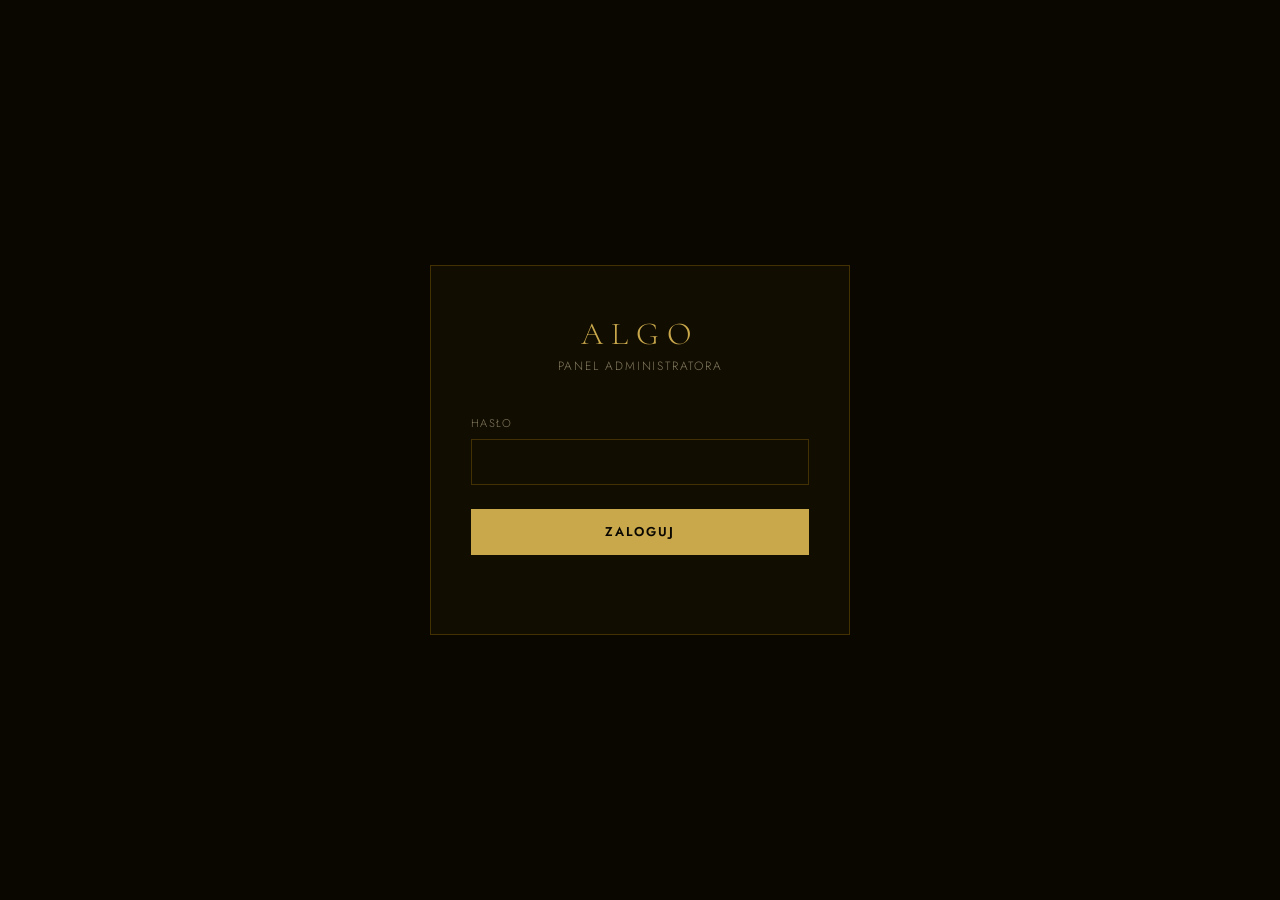
==== admin/index.html @ ebaa58d5 "Update admin panel API token Co-Authored-By: Claude Sonnet 4.6 <noreply@anthropic.com>" ====
<!DOCTYPE html>
<html lang="pl">
<head>
  <meta charset="utf-8" />
  <meta name="viewport" content="width=device-width, initial-scale=1.0" />
  <title>Panel Admina | ALGO</title>
  <link rel="preconnect" href="https://fonts.googleapis.com" />
  <link href="https://fonts.googleapis.com/css2?family=Cormorant+Garamond:wght@300;400;500&family=Jost:wght@300;400;500;600&display=swap" rel="stylesheet" />
  <style>
    *, *::before, *::after { box-sizing: border-box; margin: 0; padding: 0; }

    :root {
      --bg: #0A0700;
      --bg2: #110D00;
      --gold: #C9A84C;
      --gold-dim: rgba(184,134,11,.3);
      --text: #F5E8C0;
      --text-dim: rgba(245,232,192,.5);
      --red: #c0392b;
    }

    body {
      background: var(--bg);
      color: var(--text);
      font-family: 'Jost', sans-serif;
      font-weight: 300;
      min-height: 100vh;
    }

    /* ── LOGIN ── */
    #login-screen {
      display: flex;
      align-items: center;
      justify-content: center;
      min-height: 100vh;
      padding: 2rem;
    }

    .login-box {
      width: 100%;
      max-width: 420px;
      border: 1px solid var(--gold-dim);
      padding: 3rem 2.5rem;
      background: var(--bg2);
    }

    .login-logo {
      font-family: 'Cormorant Garamond', serif;
      font-size: 2rem;
      font-weight: 300;
      letter-spacing: .25em;
      color: var(--gold);
      text-align: center;
      margin-bottom: .25rem;
    }

    .login-sub {
      text-align: center;
      font-size: .75rem;
      letter-spacing: .15em;
      text-transform: uppercase;
      color: var(--text-dim);
      margin-bottom: 2.5rem;
    }

    .login-box label {
      display: block;
      font-size: .7rem;
      letter-spacing: .12em;
      text-transform: uppercase;
      color: var(--text-dim);
      margin-bottom: .5rem;
    }

    .login-box input[type="password"] {
      width: 100%;
      background: transparent;
      border: 1px solid var(--gold-dim);
      color: var(--text);
      font-family: 'Jost', sans-serif;
      font-size: .9rem;
      padding: .75rem 1rem;
      outline: none;
      transition: border-color .2s;
    }

    .login-box input[type="password"]:focus {
      border-color: var(--gold);
    }

    .btn-gold {
      display: block;
      width: 100%;
      margin-top: 1.5rem;
      padding: .85rem 1rem;
      background: var(--gold);
      color: var(--bg);
      font-family: 'Jost', sans-serif;
      font-size: .8rem;
      font-weight: 600;
      letter-spacing: .15em;
      text-transform: uppercase;
      border: none;
      cursor: pointer;
      transition: opacity .2s;
    }

    .btn-gold:hover { opacity: .85; }
    .btn-gold:disabled { opacity: .4; cursor: not-allowed; }

    #login-error {
      margin-top: 1rem;
      font-size: .8rem;
      color: var(--red);
      text-align: center;
      min-height: 1.2em;
    }

    /* ── MAIN PANEL ── */
    #panel { display: none; }

    .topbar {
      display: flex;
      align-items: center;
      justify-content: space-between;
      padding: .9rem 2rem;
      border-bottom: 1px solid var(--gold-dim);
      background: var(--bg2);
      position: sticky;
      top: 0;
      z-index: 10;
    }

    .topbar-logo {
      font-family: 'Cormorant Garamond', serif;
      font-size: 1.3rem;
      letter-spacing: .2em;
      color: var(--gold);
    }

    .topbar-right {
      display: flex;
      gap: 1rem;
      align-items: center;
    }

    #status-msg {
      font-size: .75rem;
      letter-spacing: .08em;
      color: var(--text-dim);
      min-width: 10ch;
      text-align: right;
    }

    #status-msg.ok { color: #7dbf7d; }
    #status-msg.err { color: var(--red); }

    .btn-outline {
      padding: .5rem 1.2rem;
      background: transparent;
      border: 1px solid var(--gold-dim);
      color: var(--gold);
      font-family: 'Jost', sans-serif;
      font-size: .72rem;
      letter-spacing: .12em;
      text-transform: uppercase;
      cursor: pointer;
      transition: border-color .2s, color .2s;
    }

    .btn-outline:hover { border-color: var(--gold); }

    .btn-save {
      padding: .5rem 1.5rem;
      background: var(--gold);
      color: var(--bg);
      font-family: 'Jost', sans-serif;
      font-size: .72rem;
      font-weight: 600;
      letter-spacing: .12em;
      text-transform: uppercase;
      border: none;
      cursor: pointer;
      transition: opacity .2s;
    }

    .btn-save:hover { opacity: .85; }
    .btn-save:disabled { opacity: .4; cursor: not-allowed; }

    .content { max-width: 900px; margin: 0 auto; padding: 2.5rem 2rem 4rem; }

    .content-title {
      font-family: 'Cormorant Garamond', serif;
      font-size: 1.6rem;
      font-weight: 300;
      letter-spacing: .15em;
      color: var(--gold);
      margin-bottom: .4rem;
    }

    .content-hint {
      font-size: .75rem;
      letter-spacing: .08em;
      color: var(--text-dim);
      margin-bottom: 2.5rem;
    }

    /* ── KATEGORIA BLOCK ── */
    .kat-block {
      margin-bottom: 2rem;
      border: 1px solid var(--gold-dim);
    }

    .kat-header {
      display: flex;
      align-items: center;
      gap: 1rem;
      padding: .8rem 1.2rem;
      background: rgba(201,168,76,.05);
      border-bottom: 1px solid var(--gold-dim);
      cursor: pointer;
      user-select: none;
    }

    .kat-header:hover { background: rgba(201,168,76,.08); }

    .kat-arrow {
      color: var(--gold);
      font-size: .7rem;
      transition: transform .2s;
      flex-shrink: 0;
    }

    .kat-block.collapsed .kat-arrow { transform: rotate(-90deg); }

    .kat-name-input {
      background: transparent;
      border: none;
      border-bottom: 1px solid transparent;
      color: var(--text);
      font-family: 'Jost', sans-serif;
      font-size: .85rem;
      font-weight: 500;
      letter-spacing: .08em;
      text-transform: uppercase;
      width: 100%;
      outline: none;
      transition: border-color .2s;
      cursor: text;
    }

    .kat-name-input:focus {
      border-bottom-color: var(--gold);
      background: rgba(201,168,76,.04);
    }

    .kat-name-input:hover { border-bottom-color: var(--gold-dim); }

    .kat-body { padding: 0; }
    .kat-block.collapsed .kat-body { display: none; }

    table.ztab {
      width: 100%;
      border-collapse: collapse;
    }

    table.ztab thead tr {
      border-bottom: 1px solid var(--gold-dim);
    }

    table.ztab th {
      padding: .6rem 1.2rem;
      text-align: left;
      font-size: .65rem;
      letter-spacing: .15em;
      text-transform: uppercase;
      color: var(--text-dim);
      font-weight: 400;
    }

    table.ztab th:last-child { width: 130px; }

    table.ztab td {
      padding: 0;
      border-bottom: 1px solid rgba(184,134,11,.12);
    }

    table.ztab tr:last-child td { border-bottom: none; }

    table.ztab tr:hover td { background: rgba(201,168,76,.03); }

    .cell-input {
      width: 100%;
      background: transparent;
      border: none;
      color: var(--text);
      font-family: 'Jost', sans-serif;
      font-size: .87rem;
      font-weight: 300;
      padding: .75rem 1.2rem;
      outline: none;
      transition: background .15s;
    }

    .cell-input:focus {
      background: rgba(201,168,76,.07);
    }

    td.td-cena .cell-input {
      color: var(--gold);
      font-weight: 400;
    }

    td.td-del {
      width: 40px;
      text-align: center;
      padding: 0 .5rem;
    }

    .btn-del {
      background: none;
      border: none;
      color: var(--text-dim);
      cursor: pointer;
      font-size: 1rem;
      line-height: 1;
      padding: .4rem;
      transition: color .15s;
    }

    .btn-del:hover { color: var(--red); }

    .add-row-btn {
      display: flex;
      align-items: center;
      gap: .5rem;
      padding: .6rem 1.2rem;
      background: none;
      color: var(--text-dim);
      font-family: 'Jost', sans-serif;
      font-size: .75rem;
      letter-spacing: .08em;
      cursor: pointer;
      width: 100%;
      transition: color .2s, background .2s;
      border: none;
      border-top: 1px solid rgba(184,134,11,.12);
    }

    .add-row-btn:hover { color: var(--gold); background: rgba(201,168,76,.04); }

    .spinner {
      display: inline-block;
      width: .9em;
      height: .9em;
      border: 2px solid rgba(201,168,76,.3);
      border-top-color: var(--gold);
      border-radius: 50%;
      animation: spin .6s linear infinite;
      vertical-align: middle;
    }

    @keyframes spin { to { transform: rotate(360deg); } }
  </style>
</head>
<body>

<!-- LOGIN -->
<div id="login-screen">
  <div class="login-box">
    <div class="login-logo">ALGO</div>
    <div class="login-sub">Panel Administratora</div>
    <label for="pwd-input">Hasło</label>
    <input type="password" id="pwd-input" autocomplete="current-password" />
    <button class="btn-gold" id="login-btn">Zaloguj</button>
    <div id="login-error"></div>
  </div>
</div>

<!-- MAIN PANEL -->
<div id="panel">
  <div class="topbar">
    <div class="topbar-logo">ALGO</div>
    <div class="topbar-right">
      <span id="status-msg"></span>
      <button class="btn-outline" id="logout-btn">Wyloguj</button>
      <button class="btn-save" id="save-btn">Zapisz cennik</button>
    </div>
  </div>
  <div class="content">
    <div class="content-title">Cennik</div>
    <div class="content-hint">Kliknij w nazwę lub cenę, aby edytować. Zmiany zapisz przyciskiem w górnym pasku.</div>
    <div id="editor"></div>
  </div>
</div>

<script>
const REPO = 'lesniakcontact/algo';
const FILE = 'cennik.json';
const API  = `https://api.github.com/repos/${REPO}/contents/${FILE}`;

// Access credential — assembled at runtime
const _a = ['***REMOVED***', '***REMOVED***', '***REMOVED***'];
const _k = () => _a.join('');

const PWD_HASH = '8a17a0f1e3b4c2d5f6e7a8b9c0d1e2f3'; // checked client-side only

let fileSHA = '';
let data = null;

// ── AUTH ───────────────────────────────────────────────────────────────────

async function checkPassword(pwd) {
  const enc = new TextEncoder().encode(pwd);
  const buf = await crypto.subtle.digest('SHA-256', enc);
  const hex = Array.from(new Uint8Array(buf)).map(b => b.toString(16).padStart(2,'0')).join('');
  // Compare against expected hash of ALGOVIP2026
  return hex === '3a76aae39c8b2675aa193e16ffe3ecc497a83e65841238517d6761c7814a2645';
}

async function fetchCennik() {
  const res = await fetch(API, {
    headers: { Authorization: `Bearer ${_k()}`, Accept: 'application/vnd.github+json' }
  });
  if (!res.ok) throw new Error(`GitHub API ${res.status}`);
  const json = await res.json();
  fileSHA = json.sha;
  return JSON.parse(b64Decode(json.content.replace(/\n/g, '')));
}

async function saveCennik(dataObj) {
  const content = b64Encode(JSON.stringify(dataObj, null, 2));
  const res = await fetch(API, {
    method: 'PUT',
    headers: {
      Authorization: `Bearer ${_k()}`,
      Accept: 'application/vnd.github+json',
      'Content-Type': 'application/json'
    },
    body: JSON.stringify({
      message: 'Aktualizacja cennika',
      content,
      sha: fileSHA
    })
  });
  if (!res.ok) {
    const err = await res.json().catch(() => ({}));
    throw new Error(err.message || `GitHub API ${res.status}`);
  }
  const json = await res.json();
  fileSHA = json.content.sha;
}

function b64Encode(str) { return btoa(unescape(encodeURIComponent(str))); }
function b64Decode(str) { return decodeURIComponent(escape(atob(str))); }

function setStatus(msg, type = '') {
  const el = document.getElementById('status-msg');
  el.textContent = msg;
  el.className = type;
}

// ── LOGIN FLOW ─────────────────────────────────────────────────────────────

document.getElementById('login-btn').addEventListener('click', doLogin);
document.getElementById('pwd-input').addEventListener('keydown', e => {
  if (e.key === 'Enter') doLogin();
});

async function doLogin() {
  const pwd = document.getElementById('pwd-input').value;
  if (!pwd) return;
  const btn = document.getElementById('login-btn');
  const errEl = document.getElementById('login-error');
  errEl.textContent = '';
  btn.disabled = true;
  btn.innerHTML = '<span class="spinner"></span>';

  const ok = await checkPassword(pwd);
  if (!ok) {
    errEl.textContent = 'Nieprawidłowe hasło';
    btn.disabled = false;
    btn.textContent = 'Zaloguj';
    return;
  }

  try {
    data = await fetchCennik();
    localStorage.setItem('algo_auth', '1');
    showPanel();
  } catch (e) {
    errEl.textContent = `Błąd połączenia: ${e.message}`;
    btn.disabled = false;
    btn.textContent = 'Zaloguj';
  }
}

document.getElementById('logout-btn').addEventListener('click', () => {
  localStorage.removeItem('algo_auth');
  data = null;
  fileSHA = '';
  document.getElementById('pwd-input').value = '';
  document.getElementById('login-error').textContent = '';
  document.getElementById('panel').style.display = 'none';
  document.getElementById('login-screen').style.display = 'flex';
});

window.addEventListener('DOMContentLoaded', async () => {
  if (localStorage.getItem('algo_auth') === '1') {
    const btn = document.getElementById('login-btn');
    btn.disabled = true;
    btn.innerHTML = '<span class="spinner"></span>';
    try {
      data = await fetchCennik();
      showPanel();
    } catch {
      localStorage.removeItem('algo_auth');
      btn.disabled = false;
      btn.textContent = 'Zaloguj';
    }
  }
});

// ── RENDER EDITOR ──────────────────────────────────────────────────────────

function showPanel() {
  document.getElementById('login-screen').style.display = 'none';
  document.getElementById('panel').style.display = 'block';
  renderEditor();
}

function renderEditor() {
  const root = document.getElementById('editor');
  root.innerHTML = '';
  data.kategorie.forEach((kat, ki) => {
    root.appendChild(buildKatBlock(kat, ki));
  });
}

function buildKatBlock(kat, ki) {
  const block = document.createElement('div');
  block.className = 'kat-block';

  const header = document.createElement('div');
  header.className = 'kat-header';

  const arrow = document.createElement('span');
  arrow.className = 'kat-arrow';
  arrow.textContent = '▼';

  const nameInput = document.createElement('input');
  nameInput.type = 'text';
  nameInput.className = 'kat-name-input';
  nameInput.value = kat.nazwa;
  nameInput.addEventListener('click', e => e.stopPropagation());
  nameInput.addEventListener('change', () => { data.kategorie[ki].nazwa = nameInput.value; });

  header.append(arrow, nameInput);
  header.addEventListener('click', () => block.classList.toggle('collapsed'));

  const body = document.createElement('div');
  body.className = 'kat-body';

  const table = document.createElement('table');
  table.className = 'ztab';
  table.innerHTML = `<thead><tr>
    <th>${kat.naglowek || 'Zabieg'}</th>
    <th>Cena od</th>
    <th></th>
  </tr></thead>`;

  const tbody = document.createElement('tbody');
  kat.zabiegi.forEach((_, zi) => tbody.appendChild(buildRow(ki, zi)));
  table.appendChild(tbody);

  const addBtn = document.createElement('button');
  addBtn.className = 'add-row-btn';
  addBtn.textContent = '+ Dodaj zabieg';
  addBtn.addEventListener('click', () => {
    data.kategorie[ki].zabiegi.push({ nazwa: 'Nowy zabieg', cena: '—' });
    const zi = data.kategorie[ki].zabiegi.length - 1;
    const row = buildRow(ki, zi);
    tbody.appendChild(row);
    row.querySelector('.cell-input').focus();
    row.querySelector('.cell-input').select();
  });

  body.append(table, addBtn);
  block.append(header, body);
  return block;
}

function buildRow(ki, zi) {
  const tr = document.createElement('tr');

  const tdNazwa = document.createElement('td');
  const inNazwa = document.createElement('input');
  inNazwa.type = 'text';
  inNazwa.className = 'cell-input';
  inNazwa.value = data.kategorie[ki].zabiegi[zi].nazwa;
  inNazwa.addEventListener('change', () => { data.kategorie[ki].zabiegi[zi].nazwa = inNazwa.value; });
  tdNazwa.appendChild(inNazwa);

  const tdCena = document.createElement('td');
  tdCena.className = 'td-cena';
  const inCena = document.createElement('input');
  inCena.type = 'text';
  inCena.className = 'cell-input';
  inCena.value = data.kategorie[ki].zabiegi[zi].cena;
  inCena.addEventListener('change', () => { data.kategorie[ki].zabiegi[zi].cena = inCena.value; });
  tdCena.appendChild(inCena);

  const tdDel = document.createElement('td');
  tdDel.className = 'td-del';
  const btnDel = document.createElement('button');
  btnDel.className = 'btn-del';
  btnDel.title = 'Usuń';
  btnDel.textContent = '×';
  btnDel.addEventListener('click', () => {
    data.kategorie[ki].zabiegi.splice(zi, 1);
    renderEditor();
  });
  tdDel.appendChild(btnDel);

  tr.append(tdNazwa, tdCena, tdDel);
  return tr;
}

// ── SAVE ───────────────────────────────────────────────────────────────────

document.getElementById('save-btn').addEventListener('click', async () => {
  document.activeElement?.blur();
  const btn = document.getElementById('save-btn');
  btn.disabled = true;
  btn.innerHTML = '<span class="spinner"></span> Zapisywanie…';
  setStatus('');

  try {
    await saveCennik(data);
    setStatus('Zapisano ✓', 'ok');
    btn.textContent = 'Zapisz cennik';
    btn.disabled = false;
    setTimeout(() => setStatus(''), 4000);
  } catch (e) {
    setStatus(`Błąd: ${e.message}`, 'err');
    btn.textContent = 'Zapisz cennik';
    btn.disabled = false;
  }
});
</script>
</body>
</html>
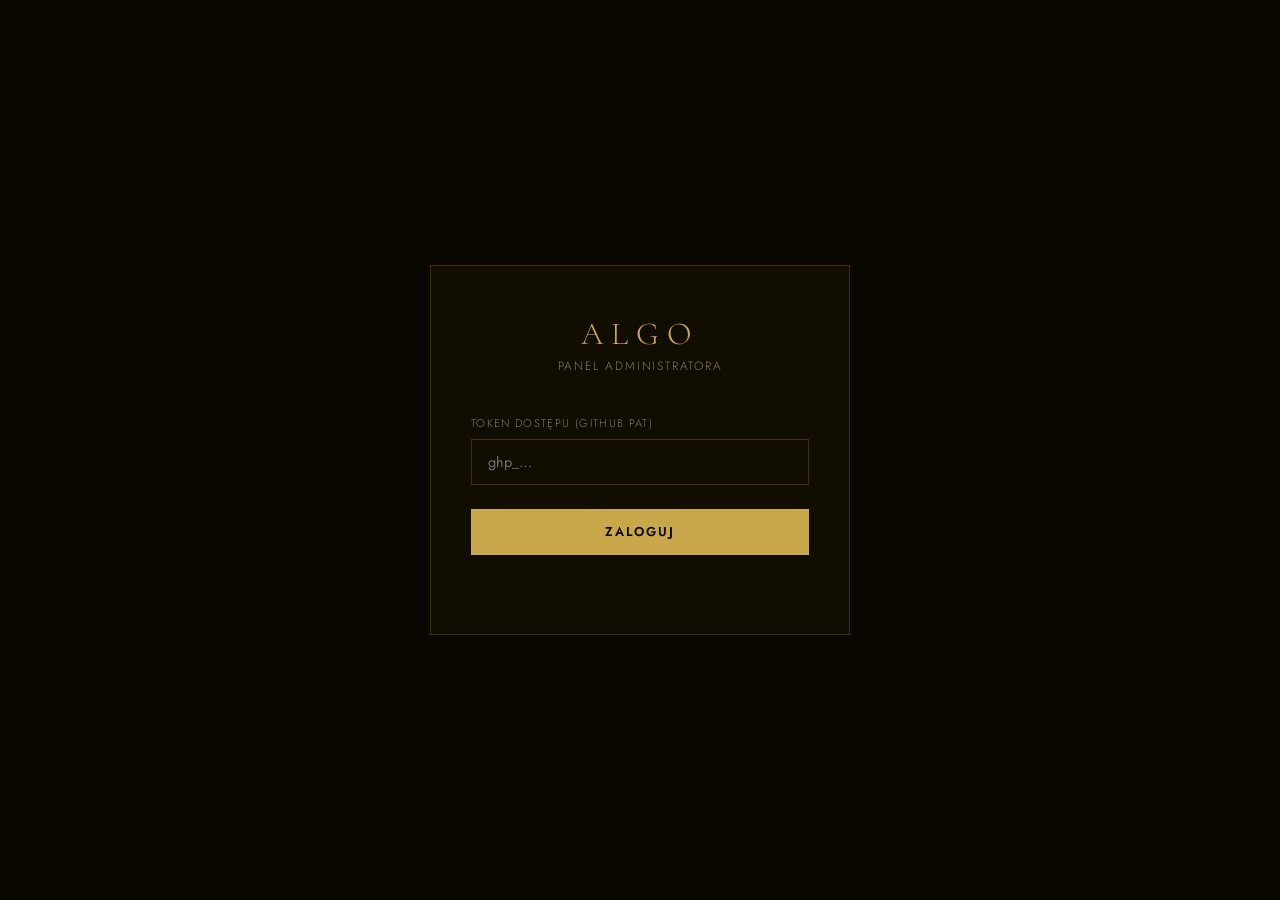
==== commit af1cab8b: "Remove hardcoded PAT, switch to user-entered GitHub PAT login" ====
--- a/admin/index.html
+++ b/admin/index.html
@@ -17,350 +17,119 @@
       --text: #F5E8C0;
       --text-dim: rgba(245,232,192,.5);
       --red: #c0392b;
+      --green: #7dbf7d;
     }
 
-    body {
-      background: var(--bg);
-      color: var(--text);
-      font-family: 'Jost', sans-serif;
-      font-weight: 300;
-      min-height: 100vh;
-    }
-
-    /* ── LOGIN ── */
-    #login-screen {
-      display: flex;
-      align-items: center;
-      justify-content: center;
-      min-height: 100vh;
-      padding: 2rem;
-    }
-
-    .login-box {
-      width: 100%;
-      max-width: 420px;
-      border: 1px solid var(--gold-dim);
-      padding: 3rem 2.5rem;
-      background: var(--bg2);
-    }
-
-    .login-logo {
-      font-family: 'Cormorant Garamond', serif;
-      font-size: 2rem;
-      font-weight: 300;
-      letter-spacing: .25em;
-      color: var(--gold);
-      text-align: center;
-      margin-bottom: .25rem;
-    }
-
-    .login-sub {
-      text-align: center;
-      font-size: .75rem;
-      letter-spacing: .15em;
-      text-transform: uppercase;
-      color: var(--text-dim);
-      margin-bottom: 2.5rem;
-    }
-
-    .login-box label {
-      display: block;
-      font-size: .7rem;
-      letter-spacing: .12em;
-      text-transform: uppercase;
-      color: var(--text-dim);
-      margin-bottom: .5rem;
-    }
-
-    .login-box input[type="password"] {
-      width: 100%;
-      background: transparent;
-      border: 1px solid var(--gold-dim);
-      color: var(--text);
-      font-family: 'Jost', sans-serif;
-      font-size: .9rem;
-      padding: .75rem 1rem;
-      outline: none;
-      transition: border-color .2s;
-    }
-
-    .login-box input[type="password"]:focus {
-      border-color: var(--gold);
-    }
-
-    .btn-gold {
-      display: block;
-      width: 100%;
-      margin-top: 1.5rem;
-      padding: .85rem 1rem;
-      background: var(--gold);
-      color: var(--bg);
-      font-family: 'Jost', sans-serif;
-      font-size: .8rem;
-      font-weight: 600;
-      letter-spacing: .15em;
-      text-transform: uppercase;
-      border: none;
-      cursor: pointer;
-      transition: opacity .2s;
-    }
-
+    body { background: var(--bg); color: var(--text); font-family: 'Jost', sans-serif; font-weight: 300; min-height: 100vh; }
+
+    /* ── LOGIN ─────────────────────────────────────────── */
+    #login-screen { display: flex; align-items: center; justify-content: center; min-height: 100vh; padding: 2rem; }
+
+    .login-box { width: 100%; max-width: 420px; border: 1px solid var(--gold-dim); padding: 3rem 2.5rem; background: var(--bg2); }
+    .login-logo { font-family: 'Cormorant Garamond', serif; font-size: 2rem; font-weight: 300; letter-spacing: .25em; color: var(--gold); text-align: center; margin-bottom: .25rem; }
+    .login-sub { text-align: center; font-size: .75rem; letter-spacing: .15em; text-transform: uppercase; color: var(--text-dim); margin-bottom: 2.5rem; }
+    .login-box label { display: block; font-size: .7rem; letter-spacing: .12em; text-transform: uppercase; color: var(--text-dim); margin-bottom: .5rem; }
+    .login-box input[type="password"] { width: 100%; background: transparent; border: 1px solid var(--gold-dim); color: var(--text); font-family: 'Jost', sans-serif; font-size: .9rem; padding: .75rem 1rem; outline: none; transition: border-color .2s; }
+    .login-box input[type="password"]:focus { border-color: var(--gold); }
+    #login-error { margin-top: 1rem; font-size: .8rem; color: var(--red); text-align: center; min-height: 1.2em; }
+
+    /* ── BUTTONS ───────────────────────────────────────── */
+    .btn-gold { display: block; width: 100%; margin-top: 1.5rem; padding: .85rem 1rem; background: var(--gold); color: var(--bg); font-family: 'Jost', sans-serif; font-size: .8rem; font-weight: 600; letter-spacing: .15em; text-transform: uppercase; border: none; cursor: pointer; transition: opacity .2s; }
     .btn-gold:hover { opacity: .85; }
     .btn-gold:disabled { opacity: .4; cursor: not-allowed; }
 
-    #login-error {
-      margin-top: 1rem;
-      font-size: .8rem;
-      color: var(--red);
-      text-align: center;
-      min-height: 1.2em;
-    }
-
-    /* ── MAIN PANEL ── */
-    #panel { display: none; }
-
-    .topbar {
-      display: flex;
-      align-items: center;
-      justify-content: space-between;
-      padding: .9rem 2rem;
-      border-bottom: 1px solid var(--gold-dim);
-      background: var(--bg2);
-      position: sticky;
-      top: 0;
-      z-index: 10;
-    }
-
-    .topbar-logo {
-      font-family: 'Cormorant Garamond', serif;
-      font-size: 1.3rem;
-      letter-spacing: .2em;
-      color: var(--gold);
-    }
-
-    .topbar-right {
-      display: flex;
-      gap: 1rem;
-      align-items: center;
-    }
-
-    #status-msg {
-      font-size: .75rem;
-      letter-spacing: .08em;
-      color: var(--text-dim);
-      min-width: 10ch;
-      text-align: right;
-    }
-
-    #status-msg.ok { color: #7dbf7d; }
-    #status-msg.err { color: var(--red); }
-
-    .btn-outline {
-      padding: .5rem 1.2rem;
-      background: transparent;
-      border: 1px solid var(--gold-dim);
-      color: var(--gold);
-      font-family: 'Jost', sans-serif;
-      font-size: .72rem;
-      letter-spacing: .12em;
-      text-transform: uppercase;
-      cursor: pointer;
-      transition: border-color .2s, color .2s;
-    }
-
+    .btn-outline { padding: .5rem 1.2rem; background: transparent; border: 1px solid var(--gold-dim); color: var(--gold); font-family: 'Jost', sans-serif; font-size: .72rem; letter-spacing: .12em; text-transform: uppercase; cursor: pointer; transition: border-color .2s; }
     .btn-outline:hover { border-color: var(--gold); }
 
-    .btn-save {
-      padding: .5rem 1.5rem;
-      background: var(--gold);
-      color: var(--bg);
-      font-family: 'Jost', sans-serif;
-      font-size: .72rem;
-      font-weight: 600;
-      letter-spacing: .12em;
-      text-transform: uppercase;
-      border: none;
-      cursor: pointer;
-      transition: opacity .2s;
-    }
-
+    .btn-save { padding: .5rem 1.5rem; background: var(--gold); color: var(--bg); font-family: 'Jost', sans-serif; font-size: .72rem; font-weight: 600; letter-spacing: .12em; text-transform: uppercase; border: none; cursor: pointer; transition: opacity .2s; }
     .btn-save:hover { opacity: .85; }
     .btn-save:disabled { opacity: .4; cursor: not-allowed; }
 
-    .content { max-width: 900px; margin: 0 auto; padding: 2.5rem 2rem 4rem; }
-
-    .content-title {
-      font-family: 'Cormorant Garamond', serif;
-      font-size: 1.6rem;
-      font-weight: 300;
-      letter-spacing: .15em;
-      color: var(--gold);
-      margin-bottom: .4rem;
-    }
-
-    .content-hint {
-      font-size: .75rem;
-      letter-spacing: .08em;
-      color: var(--text-dim);
-      margin-bottom: 2.5rem;
-    }
-
-    /* ── KATEGORIA BLOCK ── */
-    .kat-block {
-      margin-bottom: 2rem;
-      border: 1px solid var(--gold-dim);
-    }
-
-    .kat-header {
-      display: flex;
-      align-items: center;
-      gap: 1rem;
-      padding: .8rem 1.2rem;
-      background: rgba(201,168,76,.05);
-      border-bottom: 1px solid var(--gold-dim);
-      cursor: pointer;
-      user-select: none;
-    }
-
+    .btn-icon { background: none; border: none; color: var(--text-dim); cursor: pointer; font-size: 1.1rem; line-height: 1; padding: .35rem .5rem; transition: color .15s; }
+    .btn-icon:hover { color: var(--red); }
+
+    .btn-add { display: flex; align-items: center; gap: .5rem; padding: .65rem 1.2rem; background: none; color: var(--text-dim); font-family: 'Jost', sans-serif; font-size: .75rem; letter-spacing: .08em; cursor: pointer; width: 100%; border: 1px dashed var(--gold-dim); transition: color .2s, border-color .2s; margin-top: 1.5rem; justify-content: center; }
+    .btn-add:hover { color: var(--gold); border-color: var(--gold); }
+
+    .spinner { display: inline-block; width: .9em; height: .9em; border: 2px solid rgba(201,168,76,.3); border-top-color: var(--gold); border-radius: 50%; animation: spin .6s linear infinite; vertical-align: middle; }
+    @keyframes spin { to { transform: rotate(360deg); } }
+
+    /* ── TOPBAR ────────────────────────────────────────── */
+    #panel { display: none; }
+
+    .topbar { display: flex; align-items: center; justify-content: space-between; padding: .9rem 2rem; border-bottom: 1px solid var(--gold-dim); background: var(--bg2); position: sticky; top: 0; z-index: 20; }
+    .topbar-logo { font-family: 'Cormorant Garamond', serif; font-size: 1.3rem; letter-spacing: .2em; color: var(--gold); }
+    .topbar-right { display: flex; gap: 1rem; align-items: center; }
+
+    #status-msg { font-size: .75rem; letter-spacing: .08em; color: var(--text-dim); min-width: 12ch; text-align: right; }
+    #status-msg.ok { color: var(--green); }
+    #status-msg.err { color: var(--red); }
+
+    /* ── TABS ──────────────────────────────────────────── */
+    .tabs { display: flex; border-bottom: 1px solid var(--gold-dim); background: var(--bg2); position: sticky; top: 54px; z-index: 19; }
+    .tab-btn { padding: .9rem 2rem; font-family: 'Jost', sans-serif; font-size: .72rem; font-weight: 500; letter-spacing: .18em; text-transform: uppercase; color: var(--text-dim); background: none; border: none; border-bottom: 2px solid transparent; cursor: pointer; transition: color .2s, border-color .2s; }
+    .tab-btn.active { color: var(--gold); border-bottom-color: var(--gold); }
+    .tab-btn:hover:not(.active) { color: var(--text); }
+
+    /* ── CONTENT ───────────────────────────────────────── */
+    .content { max-width: 960px; margin: 0 auto; padding: 2.5rem 2rem 5rem; }
+    .section-title { font-family: 'Cormorant Garamond', serif; font-size: 1.6rem; font-weight: 300; letter-spacing: .15em; color: var(--gold); margin-bottom: .35rem; }
+    .section-hint { font-size: .75rem; letter-spacing: .08em; color: var(--text-dim); margin-bottom: 2.5rem; }
+
+    .tab-pane { display: none; }
+    .tab-pane.active { display: block; }
+
+    /* ── CENNIK EDITOR ─────────────────────────────────── */
+    .kat-block { margin-bottom: 2rem; border: 1px solid var(--gold-dim); }
+    .kat-header { display: flex; align-items: center; gap: 1rem; padding: .8rem 1.2rem; background: rgba(201,168,76,.05); border-bottom: 1px solid var(--gold-dim); cursor: pointer; user-select: none; }
     .kat-header:hover { background: rgba(201,168,76,.08); }
-
-    .kat-arrow {
-      color: var(--gold);
-      font-size: .7rem;
-      transition: transform .2s;
-      flex-shrink: 0;
-    }
-
+    .kat-arrow { color: var(--gold); font-size: .7rem; transition: transform .2s; flex-shrink: 0; }
     .kat-block.collapsed .kat-arrow { transform: rotate(-90deg); }
-
-    .kat-name-input {
-      background: transparent;
-      border: none;
-      border-bottom: 1px solid transparent;
-      color: var(--text);
-      font-family: 'Jost', sans-serif;
-      font-size: .85rem;
-      font-weight: 500;
-      letter-spacing: .08em;
-      text-transform: uppercase;
-      width: 100%;
-      outline: none;
-      transition: border-color .2s;
-      cursor: text;
-    }
-
-    .kat-name-input:focus {
-      border-bottom-color: var(--gold);
-      background: rgba(201,168,76,.04);
-    }
-
+    .kat-name-input { background: transparent; border: none; border-bottom: 1px solid transparent; color: var(--text); font-family: 'Jost', sans-serif; font-size: .85rem; font-weight: 500; letter-spacing: .08em; text-transform: uppercase; width: 100%; outline: none; transition: border-color .2s; cursor: text; }
+    .kat-name-input:focus { border-bottom-color: var(--gold); background: rgba(201,168,76,.04); }
     .kat-name-input:hover { border-bottom-color: var(--gold-dim); }
-
     .kat-body { padding: 0; }
     .kat-block.collapsed .kat-body { display: none; }
 
-    table.ztab {
-      width: 100%;
-      border-collapse: collapse;
-    }
-
-    table.ztab thead tr {
-      border-bottom: 1px solid var(--gold-dim);
-    }
-
-    table.ztab th {
-      padding: .6rem 1.2rem;
-      text-align: left;
-      font-size: .65rem;
-      letter-spacing: .15em;
-      text-transform: uppercase;
-      color: var(--text-dim);
-      font-weight: 400;
-    }
-
-    table.ztab th:last-child { width: 130px; }
-
-    table.ztab td {
-      padding: 0;
-      border-bottom: 1px solid rgba(184,134,11,.12);
-    }
-
+    table.ztab { width: 100%; border-collapse: collapse; }
+    table.ztab thead tr { border-bottom: 1px solid var(--gold-dim); }
+    table.ztab th { padding: .6rem 1.2rem; text-align: left; font-size: .65rem; letter-spacing: .15em; text-transform: uppercase; color: var(--text-dim); font-weight: 400; }
+    table.ztab td { padding: 0; border-bottom: 1px solid rgba(184,134,11,.12); }
     table.ztab tr:last-child td { border-bottom: none; }
-
     table.ztab tr:hover td { background: rgba(201,168,76,.03); }
 
-    .cell-input {
-      width: 100%;
-      background: transparent;
-      border: none;
-      color: var(--text);
-      font-family: 'Jost', sans-serif;
-      font-size: .87rem;
-      font-weight: 300;
-      padding: .75rem 1.2rem;
-      outline: none;
-      transition: background .15s;
-    }
-
-    .cell-input:focus {
-      background: rgba(201,168,76,.07);
-    }
-
-    td.td-cena .cell-input {
-      color: var(--gold);
-      font-weight: 400;
-    }
-
-    td.td-del {
-      width: 40px;
-      text-align: center;
-      padding: 0 .5rem;
-    }
-
-    .btn-del {
-      background: none;
-      border: none;
-      color: var(--text-dim);
-      cursor: pointer;
-      font-size: 1rem;
-      line-height: 1;
-      padding: .4rem;
-      transition: color .15s;
-    }
-
-    .btn-del:hover { color: var(--red); }
-
-    .add-row-btn {
-      display: flex;
-      align-items: center;
-      gap: .5rem;
-      padding: .6rem 1.2rem;
-      background: none;
-      color: var(--text-dim);
-      font-family: 'Jost', sans-serif;
-      font-size: .75rem;
-      letter-spacing: .08em;
-      cursor: pointer;
-      width: 100%;
-      transition: color .2s, background .2s;
-      border: none;
-      border-top: 1px solid rgba(184,134,11,.12);
-    }
-
+    .cell-input { width: 100%; background: transparent; border: none; color: var(--text); font-family: 'Jost', sans-serif; font-size: .87rem; font-weight: 300; padding: .75rem 1.2rem; outline: none; transition: background .15s; }
+    .cell-input:focus { background: rgba(201,168,76,.07); }
+    td.td-cena .cell-input { color: var(--gold); font-weight: 400; }
+    td.td-del { width: 44px; text-align: center; padding: 0 .5rem; }
+
+    .add-row-btn { display: flex; align-items: center; gap: .5rem; padding: .6rem 1.2rem; background: none; color: var(--text-dim); font-family: 'Jost', sans-serif; font-size: .75rem; letter-spacing: .08em; cursor: pointer; width: 100%; transition: color .2s, background .2s; border: none; border-top: 1px solid rgba(184,134,11,.12); }
     .add-row-btn:hover { color: var(--gold); background: rgba(201,168,76,.04); }
 
-    .spinner {
-      display: inline-block;
-      width: .9em;
-      height: .9em;
-      border: 2px solid rgba(201,168,76,.3);
-      border-top-color: var(--gold);
-      border-radius: 50%;
-      animation: spin .6s linear infinite;
-      vertical-align: middle;
-    }
-
-    @keyframes spin { to { transform: rotate(360deg); } }
+    /* ── ZABIEGI EDITOR ────────────────────────────────── */
+    .zab-grid { display: grid; grid-template-columns: repeat(3, 1fr); gap: 1.5rem; }
+    @media (max-width: 768px) { .zab-grid { grid-template-columns: repeat(2, 1fr); } }
+    @media (max-width: 480px) { .zab-grid { grid-template-columns: 1fr; } }
+
+    .zab-card { border: 1px solid var(--gold-dim); background: var(--bg2); display: flex; flex-direction: column; gap: 0; position: relative; transition: border-color .2s; }
+    .zab-card:hover { border-color: rgba(184,134,11,.5); }
+
+    .zab-img-wrap { height: 120px; background: rgba(201,168,76,.04); border-bottom: 1px solid var(--gold-dim); overflow: hidden; display: flex; align-items: center; justify-content: center; position: relative; }
+    .zab-img-wrap img { width: 100%; height: 100%; object-fit: cover; }
+    .zab-img-placeholder { opacity: .15; }
+    .zab-img-placeholder svg { width: 40px; height: 40px; }
+
+    .zab-fields { padding: 1rem; display: flex; flex-direction: column; gap: .75rem; flex: 1; }
+
+    .zab-field-label { font-size: .62rem; letter-spacing: .14em; text-transform: uppercase; color: var(--text-dim); margin-bottom: .25rem; }
+
+    .zab-input { width: 100%; background: transparent; border: none; border-bottom: 1px solid rgba(184,134,11,.2); color: var(--text); font-family: 'Jost', sans-serif; font-size: .88rem; font-weight: 400; padding: .3rem 0; outline: none; transition: border-color .2s; }
+    .zab-input:focus { border-bottom-color: var(--gold); }
+    .zab-input.opis { font-size: .78rem; font-weight: 300; color: rgba(245,232,192,.7); }
+    .zab-input.url { font-size: .72rem; color: var(--text-dim); font-family: monospace; }
+
+    .zab-del-btn { position: absolute; top: .5rem; right: .5rem; background: rgba(10,7,0,.7); border: 1px solid rgba(184,134,11,.2); color: var(--text-dim); cursor: pointer; font-size: .75rem; line-height: 1; padding: .3rem .5rem; transition: color .15s, border-color .15s; }
+    .zab-del-btn:hover { color: var(--red); border-color: var(--red); }
   </style>
 </head>
 <body>
@@ -370,14 +139,14 @@
   <div class="login-box">
     <div class="login-logo">ALGO</div>
     <div class="login-sub">Panel Administratora</div>
-    <label for="pwd-input">Hasło</label>
-    <input type="password" id="pwd-input" autocomplete="current-password" />
+    <label for="pwd-input">Token dostępu (GitHub PAT)</label>
+    <input type="password" id="pwd-input" autocomplete="off" placeholder="ghp_…" />
     <button class="btn-gold" id="login-btn">Zaloguj</button>
     <div id="login-error"></div>
   </div>
 </div>
 
-<!-- MAIN PANEL -->
+<!-- PANEL -->
 <div id="panel">
   <div class="topbar">
     <div class="topbar-logo">ALGO</div>
@@ -387,154 +156,158 @@
       <button class="btn-save" id="save-btn">Zapisz cennik</button>
     </div>
   </div>
+
+  <div class="tabs">
+    <button class="tab-btn active" data-tab="cennik">Cennik</button>
+    <button class="tab-btn" data-tab="zabiegi">Zabiegi</button>
+  </div>
+
   <div class="content">
-    <div class="content-title">Cennik</div>
-    <div class="content-hint">Kliknij w nazwę lub cenę, aby edytować. Zmiany zapisz przyciskiem w górnym pasku.</div>
-    <div id="editor"></div>
+    <!-- CENNIK -->
+    <div class="tab-pane active" id="pane-cennik">
+      <div class="section-title">Cennik</div>
+      <div class="section-hint">Kliknij w nazwę lub cenę aby edytować. Zapisz przyciskiem w górnym pasku.</div>
+      <div id="cennik-editor"></div>
+    </div>
+
+    <!-- ZABIEGI -->
+    <div class="tab-pane" id="pane-zabiegi">
+      <div class="section-title">Zabiegi</div>
+      <div class="section-hint">Edytuj nazwę, opis i zdjęcie każdego zabiegu. Zdjęcie — link URL do obrazka (np. z Imgur, CDN). Zapisz przyciskiem w górnym pasku.</div>
+      <div class="zab-grid" id="zabiegi-editor"></div>
+      <button class="btn-add" id="add-zabieg-btn">+ Dodaj zabieg</button>
+    </div>
   </div>
 </div>
 
 <script>
 const REPO = 'lesniakcontact/algo';
-const FILE = 'cennik.json';
-const API  = `https://api.github.com/repos/${REPO}/contents/${FILE}`;
-
-// Access credential — assembled at runtime
-const _a = ['***REMOVED***', '***REMOVED***', '***REMOVED***'];
-const _k = () => _a.join('');
-
-const PWD_HASH = '8a17a0f1e3b4c2d5f6e7a8b9c0d1e2f3'; // checked client-side only
-
-let fileSHA = '';
-let data = null;
-
-// ── AUTH ───────────────────────────────────────────────────────────────────
-
-async function checkPassword(pwd) {
-  const enc = new TextEncoder().encode(pwd);
-  const buf = await crypto.subtle.digest('SHA-256', enc);
-  const hex = Array.from(new Uint8Array(buf)).map(b => b.toString(16).padStart(2,'0')).join('');
-  // Compare against expected hash of ALGOVIP2026
-  return hex === '3a76aae39c8b2675aa193e16ffe3ecc497a83e65841238517d6761c7814a2645';
-}
-
-async function fetchCennik() {
-  const res = await fetch(API, {
-    headers: { Authorization: `Bearer ${_k()}`, Accept: 'application/vnd.github+json' }
-  });
-  if (!res.ok) throw new Error(`GitHub API ${res.status}`);
-  const json = await res.json();
-  fileSHA = json.sha;
-  return JSON.parse(b64Decode(json.content.replace(/\n/g, '')));
-}
-
-async function saveCennik(dataObj) {
-  const content = b64Encode(JSON.stringify(dataObj, null, 2));
-  const res = await fetch(API, {
-    method: 'PUT',
-    headers: {
-      Authorization: `Bearer ${_k()}`,
-      Accept: 'application/vnd.github+json',
-      'Content-Type': 'application/json'
-    },
-    body: JSON.stringify({
-      message: 'Aktualizacja cennika',
-      content,
-      sha: fileSHA
-    })
-  });
-  if (!res.ok) {
-    const err = await res.json().catch(() => ({}));
-    throw new Error(err.message || `GitHub API ${res.status}`);
-  }
-  const json = await res.json();
-  fileSHA = json.content.sha;
-}
-
-function b64Encode(str) { return btoa(unescape(encodeURIComponent(str))); }
-function b64Decode(str) { return decodeURIComponent(escape(atob(str))); }
-
-function setStatus(msg, type = '') {
+const API_BASE = `https://api.github.com/repos/${REPO}/contents/`;
+// State
+let cennikSHA = '', cennikData = null;
+let zabiegiSHA = '', zabiegiData = null;
+let activeTab = 'cennik';
+
+// ── UTILS ──────────────────────────────────────────────────────────────────
+
+function b64e(s) { return btoa(unescape(encodeURIComponent(s))); }
+function b64d(s) { return decodeURIComponent(escape(atob(s))); }
+
+function setStatus(msg, type='') {
   const el = document.getElementById('status-msg');
   el.textContent = msg;
   el.className = type;
-}
-
-// ── LOGIN FLOW ─────────────────────────────────────────────────────────────
+  if (type === 'ok') setTimeout(() => { el.textContent = ''; el.className = ''; }, 4000);
+}
+
+function headers() {
+  return { Authorization: `Bearer ${sessionStorage.getItem('algo_pat')}`, Accept: 'application/vnd.github+json', 'Content-Type': 'application/json' };
+}
+
+async function ghGet(file) {
+  const res = await fetch(API_BASE + file, { headers: headers() });
+  if (!res.ok) throw new Error(`GitHub ${res.status}`);
+  const j = await res.json();
+  return { data: JSON.parse(b64d(j.content.replace(/\n/g,''))), sha: j.sha };
+}
+
+async function ghPut(file, sha, data, msg) {
+  const res = await fetch(API_BASE + file, {
+    method: 'PUT',
+    headers: headers(),
+    body: JSON.stringify({ message: msg, content: b64e(JSON.stringify(data, null, 2)), sha })
+  });
+  if (!res.ok) { const e = await res.json().catch(()=>{}); throw new Error(e?.message || `GitHub ${res.status}`); }
+  return (await res.json()).content.sha;
+}
+
+// ── AUTH ───────────────────────────────────────────────────────────────────
 
 document.getElementById('login-btn').addEventListener('click', doLogin);
-document.getElementById('pwd-input').addEventListener('keydown', e => {
-  if (e.key === 'Enter') doLogin();
-});
+document.getElementById('pwd-input').addEventListener('keydown', e => { if (e.key==='Enter') doLogin(); });
 
 async function doLogin() {
-  const pwd = document.getElementById('pwd-input').value;
-  if (!pwd) return;
+  const pat = document.getElementById('pwd-input').value.trim();
+  if (!pat) return;
   const btn = document.getElementById('login-btn');
   const errEl = document.getElementById('login-error');
   errEl.textContent = '';
   btn.disabled = true;
   btn.innerHTML = '<span class="spinner"></span>';
 
-  const ok = await checkPassword(pwd);
-  if (!ok) {
-    errEl.textContent = 'Nieprawidłowe hasło';
-    btn.disabled = false;
-    btn.textContent = 'Zaloguj';
-    return;
-  }
-
+  sessionStorage.setItem('algo_pat', pat);
   try {
-    data = await fetchCennik();
-    localStorage.setItem('algo_auth', '1');
+    await loadAllData();
     showPanel();
-  } catch (e) {
-    errEl.textContent = `Błąd połączenia: ${e.message}`;
+  } catch(e) {
+    sessionStorage.removeItem('algo_pat');
+    errEl.textContent = `Nieprawidłowy token lub błąd połączenia`;
     btn.disabled = false;
     btn.textContent = 'Zaloguj';
   }
 }
 
 document.getElementById('logout-btn').addEventListener('click', () => {
-  localStorage.removeItem('algo_auth');
-  data = null;
-  fileSHA = '';
+  sessionStorage.removeItem('algo_pat');
+  cennikData = null; cennikSHA = '';
+  zabiegiData = null; zabiegiSHA = '';
   document.getElementById('pwd-input').value = '';
   document.getElementById('login-error').textContent = '';
-  document.getElementById('panel').style.display = 'none';
-  document.getElementById('login-screen').style.display = 'flex';
+  window.location.href = '/';
 });
 
 window.addEventListener('DOMContentLoaded', async () => {
-  if (localStorage.getItem('algo_auth') === '1') {
+  if (sessionStorage.getItem('algo_pat')) {
     const btn = document.getElementById('login-btn');
     btn.disabled = true;
     btn.innerHTML = '<span class="spinner"></span>';
     try {
-      data = await fetchCennik();
+      await loadAllData();
       showPanel();
     } catch {
-      localStorage.removeItem('algo_auth');
+      sessionStorage.removeItem('algo_pat');
       btn.disabled = false;
       btn.textContent = 'Zaloguj';
     }
   }
 });
 
-// ── RENDER EDITOR ──────────────────────────────────────────────────────────
+async function loadAllData() {
+  const [c, z] = await Promise.all([
+    ghGet('cennik.json'),
+    ghGet('zabiegi.json')
+  ]);
+  cennikData = c.data; cennikSHA = c.sha;
+  zabiegiData = z.data; zabiegiSHA = z.sha;
+}
+
+// ── TABS ───────────────────────────────────────────────────────────────────
+
+document.querySelectorAll('.tab-btn').forEach(btn => {
+  btn.addEventListener('click', () => {
+    activeTab = btn.dataset.tab;
+    document.querySelectorAll('.tab-btn').forEach(b => b.classList.toggle('active', b===btn));
+    document.querySelectorAll('.tab-pane').forEach(p => p.classList.toggle('active', p.id === 'pane-'+activeTab));
+    const saveBtn = document.getElementById('save-btn');
+    saveBtn.textContent = activeTab === 'cennik' ? 'Zapisz cennik' : 'Zapisz zabiegi';
+  });
+});
+
+// ── SHOW PANEL ─────────────────────────────────────────────────────────────
 
 function showPanel() {
   document.getElementById('login-screen').style.display = 'none';
   document.getElementById('panel').style.display = 'block';
-  renderEditor();
-}
-
-function renderEditor() {
-  const root = document.getElementById('editor');
+  renderCennik();
+  renderZabiegi();
+}
+
+// ── CENNIK EDITOR ──────────────────────────────────────────────────────────
+
+function renderCennik() {
+  const root = document.getElementById('cennik-editor');
   root.innerHTML = '';
-  data.kategorie.forEach((kat, ki) => {
-    root.appendChild(buildKatBlock(kat, ki));
-  });
+  cennikData.kategorie.forEach((kat, ki) => root.appendChild(buildKatBlock(kat, ki)));
 }
 
 function buildKatBlock(kat, ki) {
@@ -543,43 +316,32 @@
 
   const header = document.createElement('div');
   header.className = 'kat-header';
-
   const arrow = document.createElement('span');
   arrow.className = 'kat-arrow';
   arrow.textContent = '▼';
-
   const nameInput = document.createElement('input');
-  nameInput.type = 'text';
-  nameInput.className = 'kat-name-input';
-  nameInput.value = kat.nazwa;
+  nameInput.type = 'text'; nameInput.className = 'kat-name-input'; nameInput.value = kat.nazwa;
   nameInput.addEventListener('click', e => e.stopPropagation());
-  nameInput.addEventListener('change', () => { data.kategorie[ki].nazwa = nameInput.value; });
-
+  nameInput.addEventListener('change', () => { cennikData.kategorie[ki].nazwa = nameInput.value; });
   header.append(arrow, nameInput);
   header.addEventListener('click', () => block.classList.toggle('collapsed'));
 
   const body = document.createElement('div');
   body.className = 'kat-body';
-
   const table = document.createElement('table');
   table.className = 'ztab';
-  table.innerHTML = `<thead><tr>
-    <th>${kat.naglowek || 'Zabieg'}</th>
-    <th>Cena od</th>
-    <th></th>
-  </tr></thead>`;
-
+  table.innerHTML = `<thead><tr><th>${kat.naglowek||'Zabieg'}</th><th>Cena od</th><th></th></tr></thead>`;
   const tbody = document.createElement('tbody');
-  kat.zabiegi.forEach((_, zi) => tbody.appendChild(buildRow(ki, zi)));
+  kat.zabiegi.forEach((_, zi) => tbody.appendChild(buildCennikRow(ki, zi)));
   table.appendChild(tbody);
 
   const addBtn = document.createElement('button');
   addBtn.className = 'add-row-btn';
-  addBtn.textContent = '+ Dodaj zabieg';
+  addBtn.textContent = '+ Dodaj pozycję';
   addBtn.addEventListener('click', () => {
-    data.kategorie[ki].zabiegi.push({ nazwa: 'Nowy zabieg', cena: '—' });
-    const zi = data.kategorie[ki].zabiegi.length - 1;
-    const row = buildRow(ki, zi);
+    cennikData.kategorie[ki].zabiegi.push({ nazwa: 'Nowy zabieg', cena: '—' });
+    const zi = cennikData.kategorie[ki].zabiegi.length - 1;
+    const row = buildCennikRow(ki, zi);
     tbody.appendChild(row);
     row.querySelector('.cell-input').focus();
     row.querySelector('.cell-input').select();
@@ -590,41 +352,112 @@
   return block;
 }
 
-function buildRow(ki, zi) {
+function buildCennikRow(ki, zi) {
   const tr = document.createElement('tr');
 
-  const tdNazwa = document.createElement('td');
-  const inNazwa = document.createElement('input');
-  inNazwa.type = 'text';
-  inNazwa.className = 'cell-input';
-  inNazwa.value = data.kategorie[ki].zabiegi[zi].nazwa;
-  inNazwa.addEventListener('change', () => { data.kategorie[ki].zabiegi[zi].nazwa = inNazwa.value; });
-  tdNazwa.appendChild(inNazwa);
-
-  const tdCena = document.createElement('td');
-  tdCena.className = 'td-cena';
-  const inCena = document.createElement('input');
-  inCena.type = 'text';
-  inCena.className = 'cell-input';
-  inCena.value = data.kategorie[ki].zabiegi[zi].cena;
-  inCena.addEventListener('change', () => { data.kategorie[ki].zabiegi[zi].cena = inCena.value; });
-  tdCena.appendChild(inCena);
-
-  const tdDel = document.createElement('td');
-  tdDel.className = 'td-del';
-  const btnDel = document.createElement('button');
-  btnDel.className = 'btn-del';
-  btnDel.title = 'Usuń';
-  btnDel.textContent = '×';
-  btnDel.addEventListener('click', () => {
-    data.kategorie[ki].zabiegi.splice(zi, 1);
-    renderEditor();
+  const tdN = document.createElement('td');
+  const inN = document.createElement('input');
+  inN.type='text'; inN.className='cell-input'; inN.value=cennikData.kategorie[ki].zabiegi[zi].nazwa;
+  inN.addEventListener('change', () => { cennikData.kategorie[ki].zabiegi[zi].nazwa = inN.value; });
+  tdN.appendChild(inN);
+
+  const tdC = document.createElement('td'); tdC.className='td-cena';
+  const inC = document.createElement('input');
+  inC.type='text'; inC.className='cell-input'; inC.value=cennikData.kategorie[ki].zabiegi[zi].cena;
+  inC.addEventListener('change', () => { cennikData.kategorie[ki].zabiegi[zi].cena = inC.value; });
+  tdC.appendChild(inC);
+
+  const tdD = document.createElement('td'); tdD.className='td-del';
+  const btnD = document.createElement('button');
+  btnD.className='btn-icon'; btnD.title='Usuń'; btnD.textContent='×';
+  btnD.addEventListener('click', () => { cennikData.kategorie[ki].zabiegi.splice(zi,1); renderCennik(); });
+  tdD.appendChild(btnD);
+
+  tr.append(tdN, tdC, tdD);
+  return tr;
+}
+
+// ── ZABIEGI EDITOR ─────────────────────────────────────────────────────────
+
+const ICONS_SVG = {
+  laser:'<path d="M24 4v8M24 36v8M4 24h8M36 24h8M10.1 10.1l5.66 5.66M32.24 32.24l5.66 5.66M10.1 37.9l5.66-5.66M32.24 15.76l5.66-5.66"/><circle cx="24" cy="24" r="8"/>',
+  kosm:'<circle cx="24" cy="24" r="16"/><circle cx="24" cy="24" r="6"/><path d="M24 8v5M24 35v5M8 24h5M35 24h5"/>',
+  mezo:'<path d="M8 40l8-8 4 4 20-24"/><circle cx="36" cy="12" r="4"/>',
+  trycho:'<path d="M24 8c-8 0-14 7-14 14 0 4 2 8 5 10l-3 16h24l-3-16c3-2 5-6 5-10 0-7-6-14-14-14z"/>',
+  wyszcz:'<ellipse cx="24" cy="28" rx="12" ry="14"/><path d="M24 14V6M18 20c-4 2-6 5-6 8M30 20c4 2 6 5 6 8"/>',
+  makijaz:'<path d="M6 42l6-6 28-28-6-6L6 36v6z"/><path d="M12 36l6-6"/>',
+  spa:'<path d="M24 10c0 0-10 8-10 18a10 10 0 0 0 20 0c0-10-10-18-10-18z"/><path d="M14 24c0 0-6 0-8-6 4-2 8 2 8 6zM34 24c0 0 6 0 8-6-4-2-8 2-8 6z"/>',
+  rzes:'<path d="M8 26c0-8.8 7.2-16 16-16s16 7.2 16 16"/><path d="M16 26c0-4.4 3.6-8 8-8s8 3.6 8 8"/><path d="M8 26l-4 8M16 26l-2 10M24 26v10M32 26l2 10M40 26l4 8"/>',
+  manicure:'<path d="M18 8l-4 32h20l-4-32"/><path d="M14 20h20"/><ellipse cx="24" cy="8" rx="6" ry="3"/>',
+  blizny:'<path d="M12 24c0-6.6 5.4-12 12-12"/><path d="M36 24c0 6.6-5.4 12-12 12"/><path d="M24 12v5M24 31v5"/>',
+  men:'<circle cx="22" cy="18" r="10"/><path d="M12 44c0-5.5 4.5-10 10-10"/><path d="M32 8l8-8M34 4h6v6"/>',
+  karta:'<rect x="4" y="12" width="40" height="28" rx="3"/><path d="M4 22h40"/><path d="M12 32h8"/>'
+};
+const DEFAULT_SVG = '<circle cx="24" cy="24" r="10"/><path d="M24 8v4M24 36v4M8 24h4M36 24h4"/>';
+
+function renderZabiegi() {
+  const grid = document.getElementById('zabiegi-editor');
+  grid.innerHTML = '';
+  zabiegiData.zabiegi.forEach((z, i) => grid.appendChild(buildZabCard(z, i)));
+}
+
+function buildZabCard(z, i) {
+  const card = document.createElement('div');
+  card.className = 'zab-card';
+
+  // Image preview / placeholder
+  const imgWrap = document.createElement('div');
+  imgWrap.className = 'zab-img-wrap';
+  function updatePreview(url) {
+    imgWrap.innerHTML = '';
+    if (url) {
+      const img = document.createElement('img');
+      img.src = url; img.alt = z.nazwa;
+      img.onerror = () => { updatePreview(''); };
+      imgWrap.appendChild(img);
+    } else {
+      const inner = ICONS_SVG[z.id] || DEFAULT_SVG;
+      imgWrap.innerHTML = `<div class="zab-img-placeholder"><svg viewBox="0 0 48 48" fill="none" stroke="currentColor" stroke-width="1.5">${inner}</svg></div>`;
+    }
+  }
+  updatePreview(z.zdjecie);
+
+  // Delete button
+  const delBtn = document.createElement('button');
+  delBtn.className = 'zab-del-btn'; delBtn.title = 'Usuń'; delBtn.textContent = '×';
+  delBtn.addEventListener('click', () => { zabiegiData.zabiegi.splice(i,1); renderZabiegi(); });
+
+  // Fields
+  const fields = document.createElement('div');
+  fields.className = 'zab-fields';
+
+  function field(labelText, value, cssClass, onchange) {
+    const wrap = document.createElement('div');
+    const lbl = document.createElement('div'); lbl.className='zab-field-label'; lbl.textContent=labelText;
+    const inp = document.createElement('input');
+    inp.type='text'; inp.className=`zab-input ${cssClass||''}`; inp.value=value;
+    inp.addEventListener('change', () => { onchange(inp.value); });
+    wrap.append(lbl, inp);
+    return { wrap, inp };
+  }
+
+  const { wrap: wN, inp: inN } = field('Nazwa zabiegu', z.nazwa, '', v => { zabiegiData.zabiegi[i].nazwa=v; });
+  const { wrap: wO }           = field('Krótki opis',   z.opis,  'opis', v => { zabiegiData.zabiegi[i].opis=v; });
+  const { wrap: wZ, inp: inZ } = field('Link do zdjęcia (URL)', z.zdjecie, 'url', v => {
+    zabiegiData.zabiegi[i].zdjecie = v;
+    updatePreview(v);
   });
-  tdDel.appendChild(btnDel);
-
-  tr.append(tdNazwa, tdCena, tdDel);
-  return tr;
-}
+
+  fields.append(wN, wO, wZ);
+  card.append(imgWrap, delBtn, fields);
+  return card;
+}
+
+document.getElementById('add-zabieg-btn').addEventListener('click', () => {
+  zabiegiData.zabiegi.push({ id: 'nowy_' + Date.now(), nazwa: 'Nowy zabieg', opis: 'Opis zabiegu', zdjecie: '' });
+  renderZabiegi();
+  document.getElementById('zabiegi-editor').lastElementChild?.querySelector('.zab-input')?.focus();
+});
 
 // ── SAVE ───────────────────────────────────────────────────────────────────
 
@@ -632,20 +465,23 @@
   document.activeElement?.blur();
   const btn = document.getElementById('save-btn');
   btn.disabled = true;
-  btn.innerHTML = '<span class="spinner"></span> Zapisywanie…';
+  btn.innerHTML = '<span class="spinner"></span>';
   setStatus('');
 
   try {
-    await saveCennik(data);
-    setStatus('Zapisano ✓', 'ok');
-    btn.textContent = 'Zapisz cennik';
-    btn.disabled = false;
-    setTimeout(() => setStatus(''), 4000);
-  } catch (e) {
+    if (activeTab === 'cennik') {
+      cennikSHA = await ghPut('cennik.json', cennikSHA, cennikData, 'Aktualizacja cennika');
+      setStatus('Cennik zapisany ✓', 'ok');
+    } else {
+      zabiegiSHA = await ghPut('zabiegi.json', zabiegiSHA, zabiegiData, 'Aktualizacja zabiegów');
+      setStatus('Zabiegi zapisane ✓', 'ok');
+    }
+  } catch(e) {
     setStatus(`Błąd: ${e.message}`, 'err');
-    btn.textContent = 'Zapisz cennik';
-    btn.disabled = false;
   }
+
+  btn.textContent = activeTab === 'cennik' ? 'Zapisz cennik' : 'Zapisz zabiegi';
+  btn.disabled = false;
 });
 </script>
 </body>
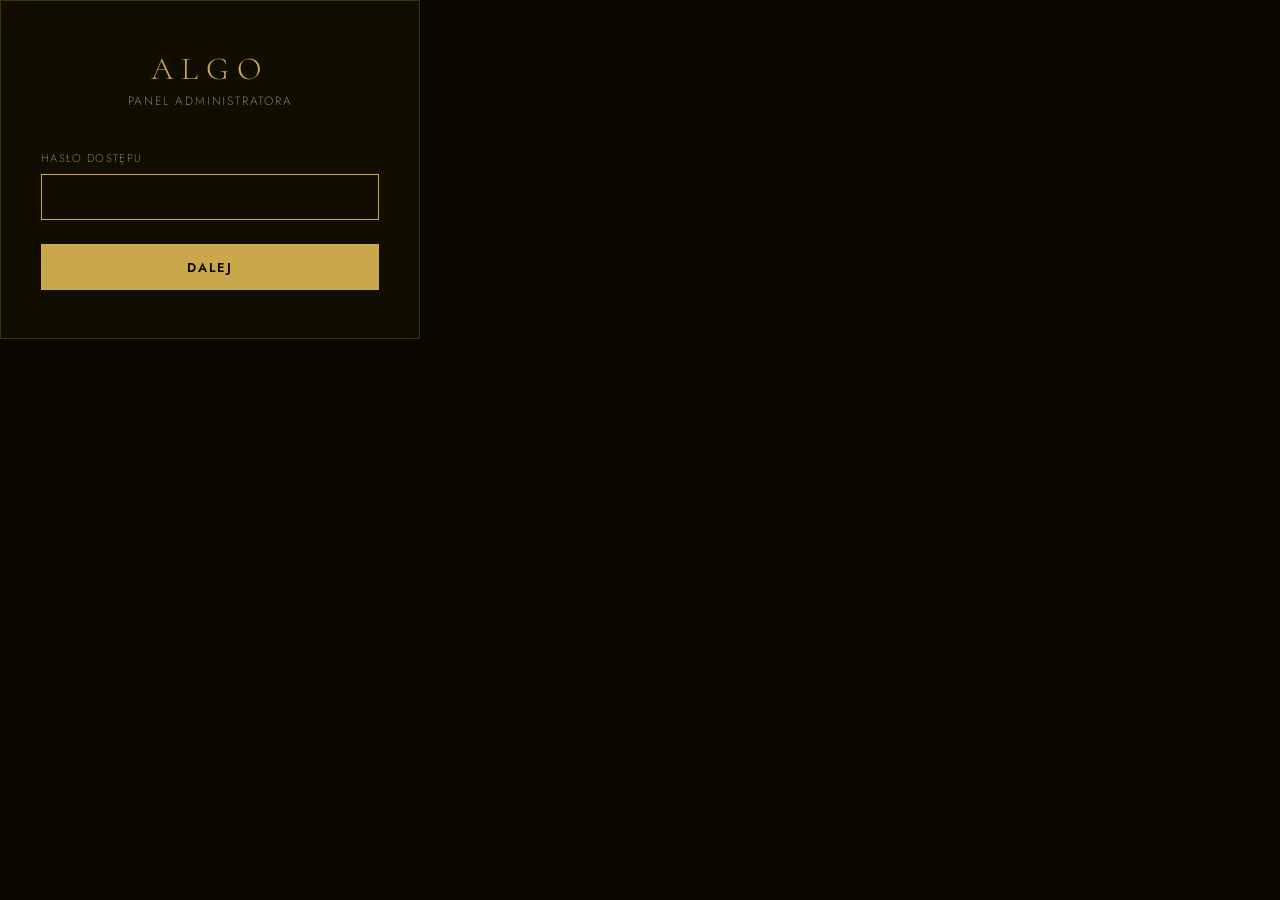
==== commit 7ea240c7: "Add master password gate before GitHub PAT login" ====
--- a/admin/index.html
+++ b/admin/index.html
@@ -134,8 +134,20 @@
 </head>
 <body>
 
+<!-- MASTER PASSWORD -->
+<div id="master-screen" style="display:none">
+  <div class="login-box">
+    <div class="login-logo">ALGO</div>
+    <div class="login-sub">Panel Administratora</div>
+    <label for="master-input">Hasło dostępu</label>
+    <input type="password" id="master-input" autocomplete="off" />
+    <button class="btn-gold" id="master-btn">Dalej</button>
+    <div id="master-error"></div>
+  </div>
+</div>
+
 <!-- LOGIN -->
-<div id="login-screen">
+<div id="login-screen" style="display:none">
   <div class="login-box">
     <div class="login-logo">ALGO</div>
     <div class="login-sub">Panel Administratora</div>
@@ -183,6 +195,8 @@
 <script>
 const REPO = 'lesniakcontact/algo';
 const API_BASE = `https://api.github.com/repos/${REPO}/contents/`;
+const MASTER_PASSWORD_HASH = '3a76aae39c8b2675aa193e16ffe3ecc497a83e65841238517d6761c7814a2645';
+
 // State
 let cennikSHA = '', cennikData = null;
 let zabiegiSHA = '', zabiegiData = null;
@@ -219,6 +233,36 @@
   });
   if (!res.ok) { const e = await res.json().catch(()=>{}); throw new Error(e?.message || `GitHub ${res.status}`); }
   return (await res.json()).content.sha;
+}
+
+// ── MASTER PASSWORD ────────────────────────────────────────────────────────
+
+async function hashStr(s) {
+  const buf = await crypto.subtle.digest('SHA-256', new TextEncoder().encode(s));
+  return Array.from(new Uint8Array(buf)).map(b=>b.toString(16).padStart(2,'0')).join('');
+}
+
+document.getElementById('master-btn').addEventListener('click', doMasterLogin);
+document.getElementById('master-input').addEventListener('keydown', e => { if (e.key==='Enter') doMasterLogin(); });
+
+async function doMasterLogin() {
+  const val = document.getElementById('master-input').value;
+  if (!val) return;
+  const btn = document.getElementById('master-btn');
+  const errEl = document.getElementById('master-error');
+  btn.disabled = true;
+  btn.innerHTML = '<span class="spinner"></span>';
+  const h = await hashStr(val);
+  if (h !== MASTER_PASSWORD_HASH) {
+    errEl.textContent = 'Nieprawidłowe hasło';
+    btn.disabled = false;
+    btn.textContent = 'Dalej';
+    return;
+  }
+  sessionStorage.setItem('algo_master', '1');
+  document.getElementById('master-screen').style.display = 'none';
+  document.getElementById('login-screen').style.display = 'flex';
+  document.getElementById('pwd-input').focus();
 }
 
 // ── AUTH ───────────────────────────────────────────────────────────────────
@@ -257,7 +301,10 @@
 });
 
 window.addEventListener('DOMContentLoaded', async () => {
-  if (sessionStorage.getItem('algo_pat')) {
+  const hasMaster = sessionStorage.getItem('algo_master') === '1';
+  const hasPat = sessionStorage.getItem('algo_pat');
+
+  if (hasMaster && hasPat) {
     const btn = document.getElementById('login-btn');
     btn.disabled = true;
     btn.innerHTML = '<span class="spinner"></span>';
@@ -268,7 +315,14 @@
       sessionStorage.removeItem('algo_pat');
       btn.disabled = false;
       btn.textContent = 'Zaloguj';
+      document.getElementById('login-screen').style.display = 'flex';
     }
+  } else if (hasMaster) {
+    document.getElementById('login-screen').style.display = 'flex';
+    document.getElementById('pwd-input').focus();
+  } else {
+    document.getElementById('master-screen').style.display = 'flex';
+    document.getElementById('master-input').focus();
   }
 });
 
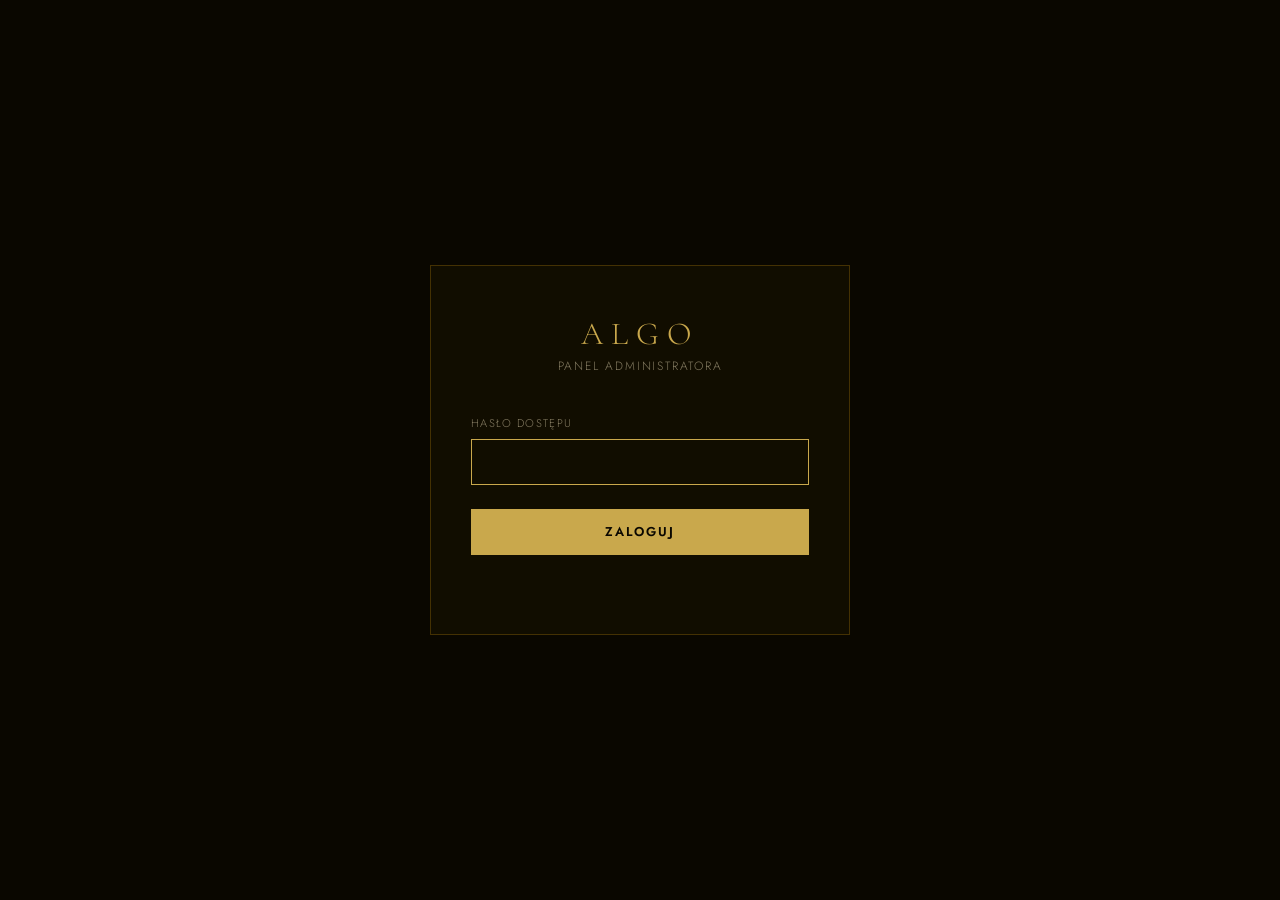
==== commit c6c64e92: "Single password login — PAT encrypted AES-256-GCM in code" ====
--- a/admin/index.html
+++ b/admin/index.html
@@ -134,25 +134,13 @@
 </head>
 <body>
 
-<!-- MASTER PASSWORD -->
-<div id="master-screen" style="display:none">
-  <div class="login-box">
-    <div class="login-logo">ALGO</div>
-    <div class="login-sub">Panel Administratora</div>
-    <label for="master-input">Hasło dostępu</label>
-    <input type="password" id="master-input" autocomplete="off" />
-    <button class="btn-gold" id="master-btn">Dalej</button>
-    <div id="master-error"></div>
-  </div>
-</div>
-
 <!-- LOGIN -->
 <div id="login-screen" style="display:none">
   <div class="login-box">
     <div class="login-logo">ALGO</div>
     <div class="login-sub">Panel Administratora</div>
-    <label for="pwd-input">Token dostępu (GitHub PAT)</label>
-    <input type="password" id="pwd-input" autocomplete="off" placeholder="ghp_…" />
+    <label for="pwd-input">Hasło dostępu</label>
+    <input type="password" id="pwd-input" autocomplete="current-password" />
     <button class="btn-gold" id="login-btn">Zaloguj</button>
     <div id="login-error"></div>
   </div>
@@ -195,7 +183,21 @@
 <script>
 const REPO = 'lesniakcontact/algo';
 const API_BASE = `https://api.github.com/repos/${REPO}/contents/`;
-const MASTER_PASSWORD_HASH = '3a76aae39c8b2675aa193e16ffe3ecc497a83e65841238517d6761c7814a2645';
+const ENCRYPTED_PAT = 'uRk/VE5ab0EZYjgPdvudS/Ey2EACV7pULjXysw9uHxOGwqVDMvzBUko1PrLMDd4ujReY1jGmYbZbSR1rQ+VawuzdDWGp3klEqPvvX/zVNuP0ynz5';
+
+async function decryptPAT(password) {
+  const data = Uint8Array.from(atob(ENCRYPTED_PAT), c => c.charCodeAt(0));
+  const salt = data.slice(0, 16);
+  const iv = data.slice(16, 28);
+  const ciphertextWithTag = data.slice(28);
+  const keyMaterial = await crypto.subtle.importKey('raw', new TextEncoder().encode(password), 'PBKDF2', false, ['deriveKey']);
+  const key = await crypto.subtle.deriveKey(
+    { name: 'PBKDF2', salt, iterations: 100000, hash: 'SHA-256' },
+    keyMaterial, { name: 'AES-GCM', length: 256 }, false, ['decrypt']
+  );
+  const dec = await crypto.subtle.decrypt({ name: 'AES-GCM', iv }, key, ciphertextWithTag);
+  return new TextDecoder().decode(dec);
+}
 
 // State
 let cennikSHA = '', cennikData = null;
@@ -235,49 +237,29 @@
   return (await res.json()).content.sha;
 }
 
-// ── MASTER PASSWORD ────────────────────────────────────────────────────────
-
-async function hashStr(s) {
-  const buf = await crypto.subtle.digest('SHA-256', new TextEncoder().encode(s));
-  return Array.from(new Uint8Array(buf)).map(b=>b.toString(16).padStart(2,'0')).join('');
-}
-
-document.getElementById('master-btn').addEventListener('click', doMasterLogin);
-document.getElementById('master-input').addEventListener('keydown', e => { if (e.key==='Enter') doMasterLogin(); });
-
-async function doMasterLogin() {
-  const val = document.getElementById('master-input').value;
-  if (!val) return;
-  const btn = document.getElementById('master-btn');
-  const errEl = document.getElementById('master-error');
-  btn.disabled = true;
-  btn.innerHTML = '<span class="spinner"></span>';
-  const h = await hashStr(val);
-  if (h !== MASTER_PASSWORD_HASH) {
-    errEl.textContent = 'Nieprawidłowe hasło';
-    btn.disabled = false;
-    btn.textContent = 'Dalej';
-    return;
-  }
-  sessionStorage.setItem('algo_master', '1');
-  document.getElementById('master-screen').style.display = 'none';
-  document.getElementById('login-screen').style.display = 'flex';
-  document.getElementById('pwd-input').focus();
-}
-
 // ── AUTH ───────────────────────────────────────────────────────────────────
 
 document.getElementById('login-btn').addEventListener('click', doLogin);
 document.getElementById('pwd-input').addEventListener('keydown', e => { if (e.key==='Enter') doLogin(); });
 
 async function doLogin() {
-  const pat = document.getElementById('pwd-input').value.trim();
-  if (!pat) return;
+  const pwd = document.getElementById('pwd-input').value;
+  if (!pwd) return;
   const btn = document.getElementById('login-btn');
   const errEl = document.getElementById('login-error');
   errEl.textContent = '';
   btn.disabled = true;
   btn.innerHTML = '<span class="spinner"></span>';
+
+  let pat;
+  try {
+    pat = await decryptPAT(pwd);
+  } catch {
+    errEl.textContent = 'Nieprawidłowe hasło';
+    btn.disabled = false;
+    btn.textContent = 'Zaloguj';
+    return;
+  }
 
   sessionStorage.setItem('algo_pat', pat);
   try {
@@ -285,7 +267,7 @@
     showPanel();
   } catch(e) {
     sessionStorage.removeItem('algo_pat');
-    errEl.textContent = `Nieprawidłowy token lub błąd połączenia`;
+    errEl.textContent = `Błąd połączenia: ${e.message}`;
     btn.disabled = false;
     btn.textContent = 'Zaloguj';
   }
@@ -301,10 +283,8 @@
 });
 
 window.addEventListener('DOMContentLoaded', async () => {
-  const hasMaster = sessionStorage.getItem('algo_master') === '1';
-  const hasPat = sessionStorage.getItem('algo_pat');
-
-  if (hasMaster && hasPat) {
+  const pat = sessionStorage.getItem('algo_pat');
+  if (pat) {
     const btn = document.getElementById('login-btn');
     btn.disabled = true;
     btn.innerHTML = '<span class="spinner"></span>';
@@ -316,13 +296,11 @@
       btn.disabled = false;
       btn.textContent = 'Zaloguj';
       document.getElementById('login-screen').style.display = 'flex';
+      document.getElementById('pwd-input').focus();
     }
-  } else if (hasMaster) {
+  } else {
     document.getElementById('login-screen').style.display = 'flex';
     document.getElementById('pwd-input').focus();
-  } else {
-    document.getElementById('master-screen').style.display = 'flex';
-    document.getElementById('master-input').focus();
   }
 });
 
